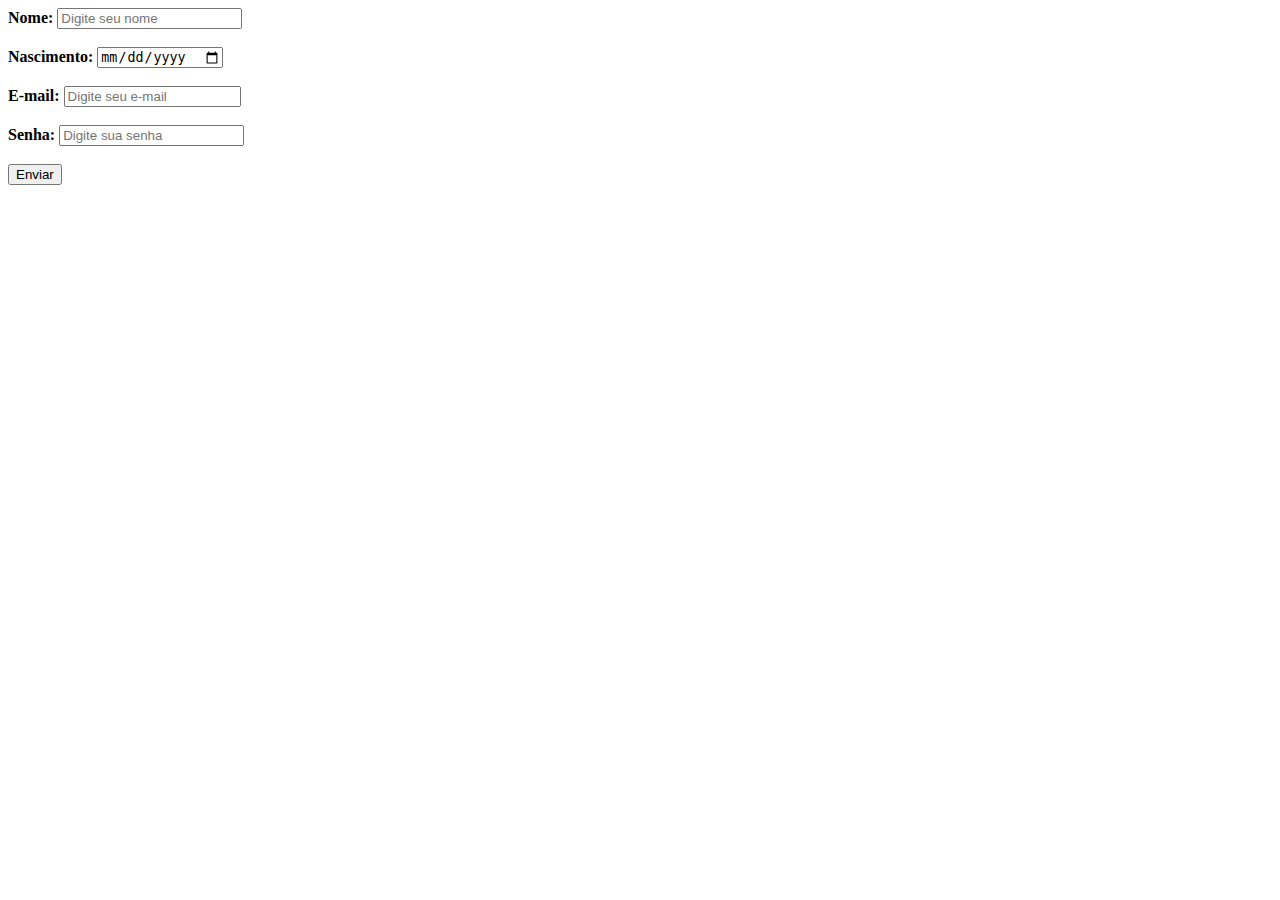
==== form.html @ 77e4ab84 "a" ====
<!DOCTYPE html>
<html lang="en">

<head>
    <meta charset="UTF-8">
    <meta http-equiv="X-UA-Compatible" content="IE=edge">
    <meta name="viewport" content="width=device-width, initial-scale=1.0">
    <title>Formulário</title>

    <link rel="stylesheet" href="css/form.css">
</head>

<body>
    <div class="cont">

        <div class="grupo">

            <form action="cadastro.php" method="post">
                <div class="div">
                    <label for="nome"><strong>Nome:</strong></label>
                    <input type="text" name="nome" id="nome" size="20" placeholder="Digite seu nome">
                </div><br>

                <div class="div">
                    <label for="data"><strong>Nascimento:</strong></label>
                    <input type="date" name="data" placeholder="Data de nascimento">
                </div><br>

                <div class="div">
                    <label for="email"><strong>E-mail:</strong></label>
                    <input type="text" name="email" id="email" size="19" placeholder="Digite seu e-mail" required>
                </div><br>

                <div class="div">
                    <label for="senha"><strong>Senha:</strong></label>
                    <input type="password" name="senha" placeholder="Digite sua senha">
                </div><br>

                <div>
                    <input type="submit" id="b" value="Enviar" name="enviar" onclick="return validacao()"></input>
                </div>

            </form>

        </div>

    </div>
    <script type="text/javascript">
        function validacao(){
            if (document.getElementById("nome").value.length == 0){
                alert("Por favor preencha o campo nome!")
                return false
            }else{
                document.getElementById("b").submit()
                return true
            }    
        }
           
    </script>
</body>

</html>
---- css/form.css ----
@media screen and (max-width: 480px){

    body{
        background-image: url("https://i.pinimg.com/736x/31/ae/54/31ae54f0dac0fdaa8a55fb7078285f53.jpg");
        background-repeat: no-repeat;
        background-size: cover;
        background-position: center;
        background-attachment: fixed;
        font-family: sans-serif;
    }
    .cont{
        background-color: rgba(255, 255, 255, 0.2);
        box-shadow: 0 20px 20px rgba(0, 0, 0, 0.2);
        display: flex;
        position: absolute;
        margin-left: 23px;
        margin-top: 140px;
        width: 85%;
        height: 40%;
        border-radius: 10px;
    }
    .grupo{
        position: relative;
        margin-top: 40px;
        margin-left: 37px;
    }
    div{
        font-size: 20px;
        color: #f2f2f2;
    }
    #b{
        font-size: 0.9em;
        color: white;
        font-weight: bold;
        width: 6em;
        height: 2.5em;
        background: rgb(0, 0, 0);
        position: absolute;
        margin-left: 31%;
        margin-top: 2%;
        border: none;
        box-shadow: 0px 0px 16px 2px rgba(0, 0, 0, 0.5);
        border-radius: 50px;
    }
    p{
        font-weight: bold;
    }

}
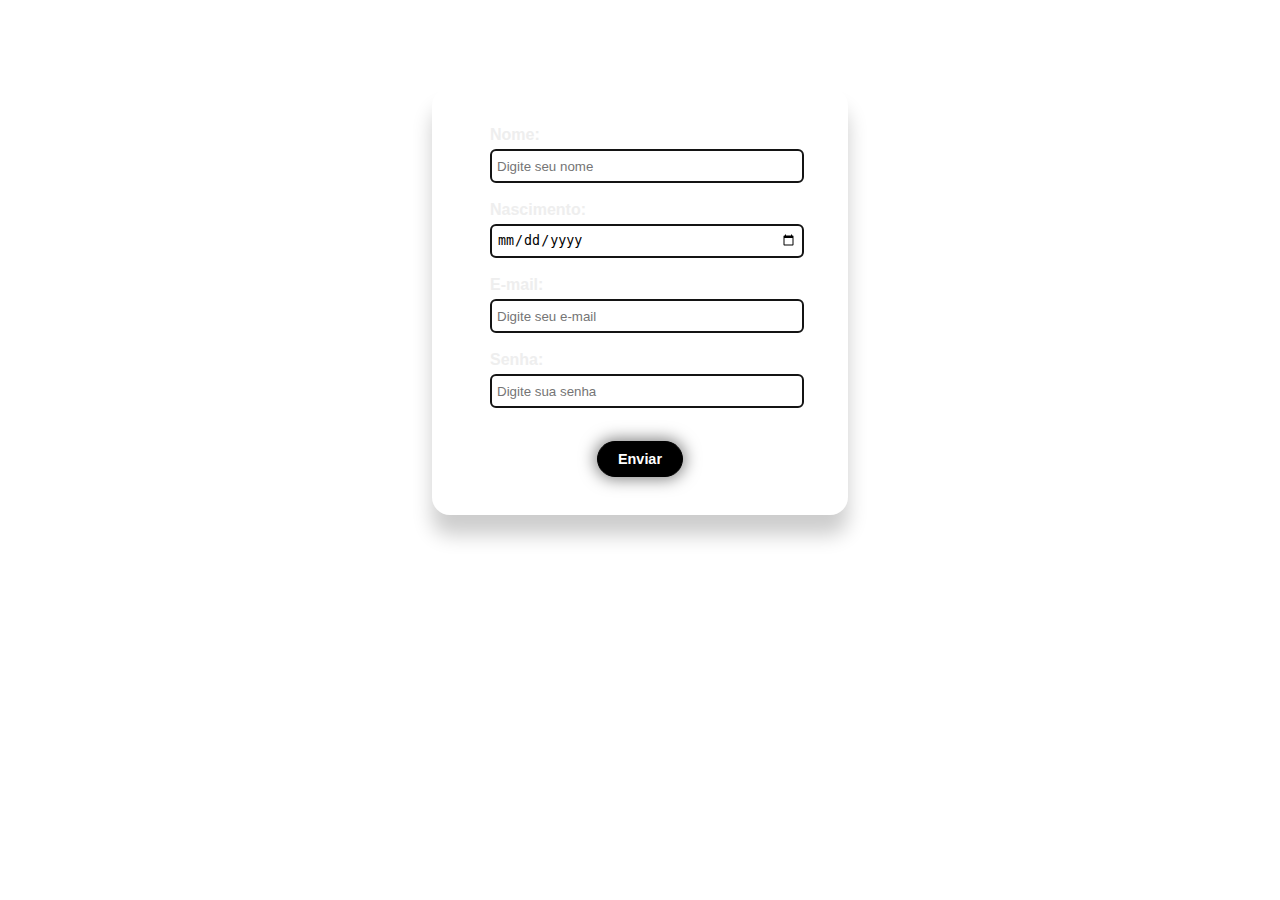
==== commit eaa8c679: "Sites arrumados" ====
--- a/form.html
+++ b/form.html
@@ -1,62 +1,80 @@
-<!DOCTYPE html>
-<html lang="en">
-
-<head>
-    <meta charset="UTF-8">
-    <meta http-equiv="X-UA-Compatible" content="IE=edge">
-    <meta name="viewport" content="width=device-width, initial-scale=1.0">
-    <title>Formulário</title>
-
-    <link rel="stylesheet" href="css/form.css">
-</head>
-
-<body>
-    <div class="cont">
-
-        <div class="grupo">
-
-            <form action="cadastro.php" method="post">
-                <div class="div">
-                    <label for="nome"><strong>Nome:</strong></label>
-                    <input type="text" name="nome" id="nome" size="20" placeholder="Digite seu nome">
-                </div><br>
-
-                <div class="div">
-                    <label for="data"><strong>Nascimento:</strong></label>
-                    <input type="date" name="data" placeholder="Data de nascimento">
-                </div><br>
-
-                <div class="div">
-                    <label for="email"><strong>E-mail:</strong></label>
-                    <input type="text" name="email" id="email" size="19" placeholder="Digite seu e-mail" required>
-                </div><br>
-
-                <div class="div">
-                    <label for="senha"><strong>Senha:</strong></label>
-                    <input type="password" name="senha" placeholder="Digite sua senha">
-                </div><br>
-
-                <div>
-                    <input type="submit" id="b" value="Enviar" name="enviar" onclick="return validacao()"></input>
-                </div>
-
-            </form>
-
-        </div>
-
-    </div>
-    <script type="text/javascript">
-        function validacao(){
-            if (document.getElementById("nome").value.length == 0){
-                alert("Por favor preencha o campo nome!")
-                return false
-            }else{
-                document.getElementById("b").submit()
-                return true
-            }    
-        }
-           
-    </script>
-</body>
-
+<!DOCTYPE html>
+<html lang="en">
+
+<head>
+    <meta charset="UTF-8">
+    <meta http-equiv="X-UA-Compatible" content="IE=edge">
+    <meta name="viewport" content="width=device-width, initial-scale=1.0">
+    <title>Formulário</title>
+
+    <link rel="stylesheet" href="css/form.css">
+</head>
+
+<body>
+    <div class="cont">
+
+        <div class="grupo">
+
+            <form action="cadastro.php" method="post" onsubmit="return validacao()">
+                <div class="div">
+                    <label for="nome"><strong>Nome:</strong></label>
+                    <input type="text" name="nome" class="campo" size="20" placeholder="Digite seu nome">
+                </div><br>
+
+                <div class="div">
+                    <label for="data"><strong>Nascimento:</strong></label>
+                    <input type="date" name="data" class="campo" placeholder="Data de nascimento">
+                </div><br>
+
+                <div class="div">
+                    <label for="email"><strong>E-mail:</strong></label>
+                    <input type="text" name="email" class="campo" size="19" placeholder="Digite seu e-mail">
+                </div><br>
+
+                <div class="div">
+                    <label for="senha"><strong>Senha:</strong></label>
+                    <input type="password" name="senha" class="campo" placeholder="Digite sua senha">
+                </div><br>
+
+                <div>
+                    <input type="submit" id="b" value="Enviar" name="enviar"></input>
+                </div>
+
+            </form>
+
+        </div>
+
+    </div>
+    <script type="text/javascript">
+        /*function validacao(){
+            if ((document.getElementById("nome").value.length == 0) || (document.getElementById("data").value.length == 0) ||
+            (document.getElementById("email").value.length == 0) || (document.getElementById("senha").value.length == 0)){
+                alert("Por favor preencha TODOS os campos!")
+                return false
+            }else{
+                document.getElementById("b").submit()
+                return true
+            }    
+        } */ 
+
+        function validacao(){
+            var dados = document.getElementsByClassName('campo')
+            var tamanho = dados.length // Pegando o tamanho do vetor dados
+            var alguemVazio = false // Inicializando como se todos os campos estivessem preenchidos
+
+            for(var i = 0;i < tamanho;i++){
+                if((dados[i].value == '')){ //Se tal posição tiver o valor vazio, a variável alguemVazio muda para true
+                    alguemVazio = true 
+                    break
+                } 
+            }
+            if(alguemVazio){
+                alert('Por favor preencha todos os campos!')
+                return false
+            } else return true 
+        }
+           
+    </script>
+</body>
+
 </html>--- a/css/form.css
+++ b/css/form.css
@@ -1,49 +1,96 @@
-@media screen and (max-width: 480px){
+/* Mobile */
 
-    body{
-        background-image: url("https://i.pinimg.com/736x/31/ae/54/31ae54f0dac0fdaa8a55fb7078285f53.jpg");
-        background-repeat: no-repeat;
-        background-size: cover;
-        background-position: center;
-        background-attachment: fixed;
-        font-family: sans-serif;
-    }
-    .cont{
-        background-color: rgba(255, 255, 255, 0.2);
-        box-shadow: 0 20px 20px rgba(0, 0, 0, 0.2);
-        display: flex;
-        position: absolute;
-        margin-left: 23px;
-        margin-top: 140px;
-        width: 85%;
-        height: 40%;
-        border-radius: 10px;
-    }
+body{
+    background-image: url("https://i.pinimg.com/736x/31/ae/54/31ae54f0dac0fdaa8a55fb7078285f53.jpg");
+    background-repeat: no-repeat;
+    background-size: cover;
+    background-position: center;
+    background-attachment: fixed;
+    font-family: sans-serif;
+    padding: 40px;
+}
+.cont{
+    background-color: rgba(255, 255, 255, 0.2);
+    box-shadow: 0 20px 20px rgba(0, 0, 0, 0.2);
+    display: flex;
+    margin-left: auto;
+    margin-top: 120px;
+    margin-right: auto;
+    max-width: 400px;
+    min-height: 50%;
+    border-radius: 18px;
+    padding: 8px;
+}
+.grupo{
+    position: relative;
+    padding: 30px 40px;
+    margin: 0 auto;
+}
+.div1{
+    font-size: 20px;
+    color: #f2f2f2;
+}
+#b{
+    font-size: 0.9em;
+    color: white;
+    font-weight: bold;
+    width: 6em;
+    height: 2.5em;
+    background: rgb(0, 0, 0);
+    display: block;
+    margin-left: auto;
+    margin-right: auto;
+    margin-top: 5%;
+    border: none;
+    box-shadow: 0px 0px 16px 2px rgba(0, 0, 0, 0.5);
+    border-radius: 50px;
+    cursor: pointer;
+    transition: .5s;
+    border: 1px solid black;
+}
+
+#b:hover{
+    color: black;
+    background: #eee;
+}
+
+.div .campo{
+    border: 2.9px solid rgb(20, 20, 20);
+    border-radius: 6px;
+    height: 20px;
+}
+
+.div .campo:focus{
+    background-color: rgb(214, 214, 214);
+}
+
+
+
+p{
+    font-weight: bold;
+}
+input{
+    width: 100%;
+    display: block;
+}
+
+label{
+    color: #eee;
+}
+
+/* Desktop */
+
+@media screen and (min-width: 720px){
     .grupo{
-        position: relative;
-        margin-top: 40px;
-        margin-left: 37px;
-    }
-    div{
-        font-size: 20px;
-        color: #f2f2f2;
-    }
-    #b{
-        font-size: 0.9em;
-        color: white;
-        font-weight: bold;
-        width: 6em;
-        height: 2.5em;
-        background: rgb(0, 0, 0);
-        position: absolute;
-        margin-left: 31%;
-        margin-top: 2%;
-        border: none;
-        box-shadow: 0px 0px 16px 2px rgba(0, 0, 0, 0.5);
-        border-radius: 50px;
-    }
-    p{
-        font-weight: bold;
+        width: 300px;
     }
 
-}
+    input{
+        padding: 5px;
+        margin-top: 5px;
+    }
+
+    .cont{
+        margin-top: 40px;
+    }
+}